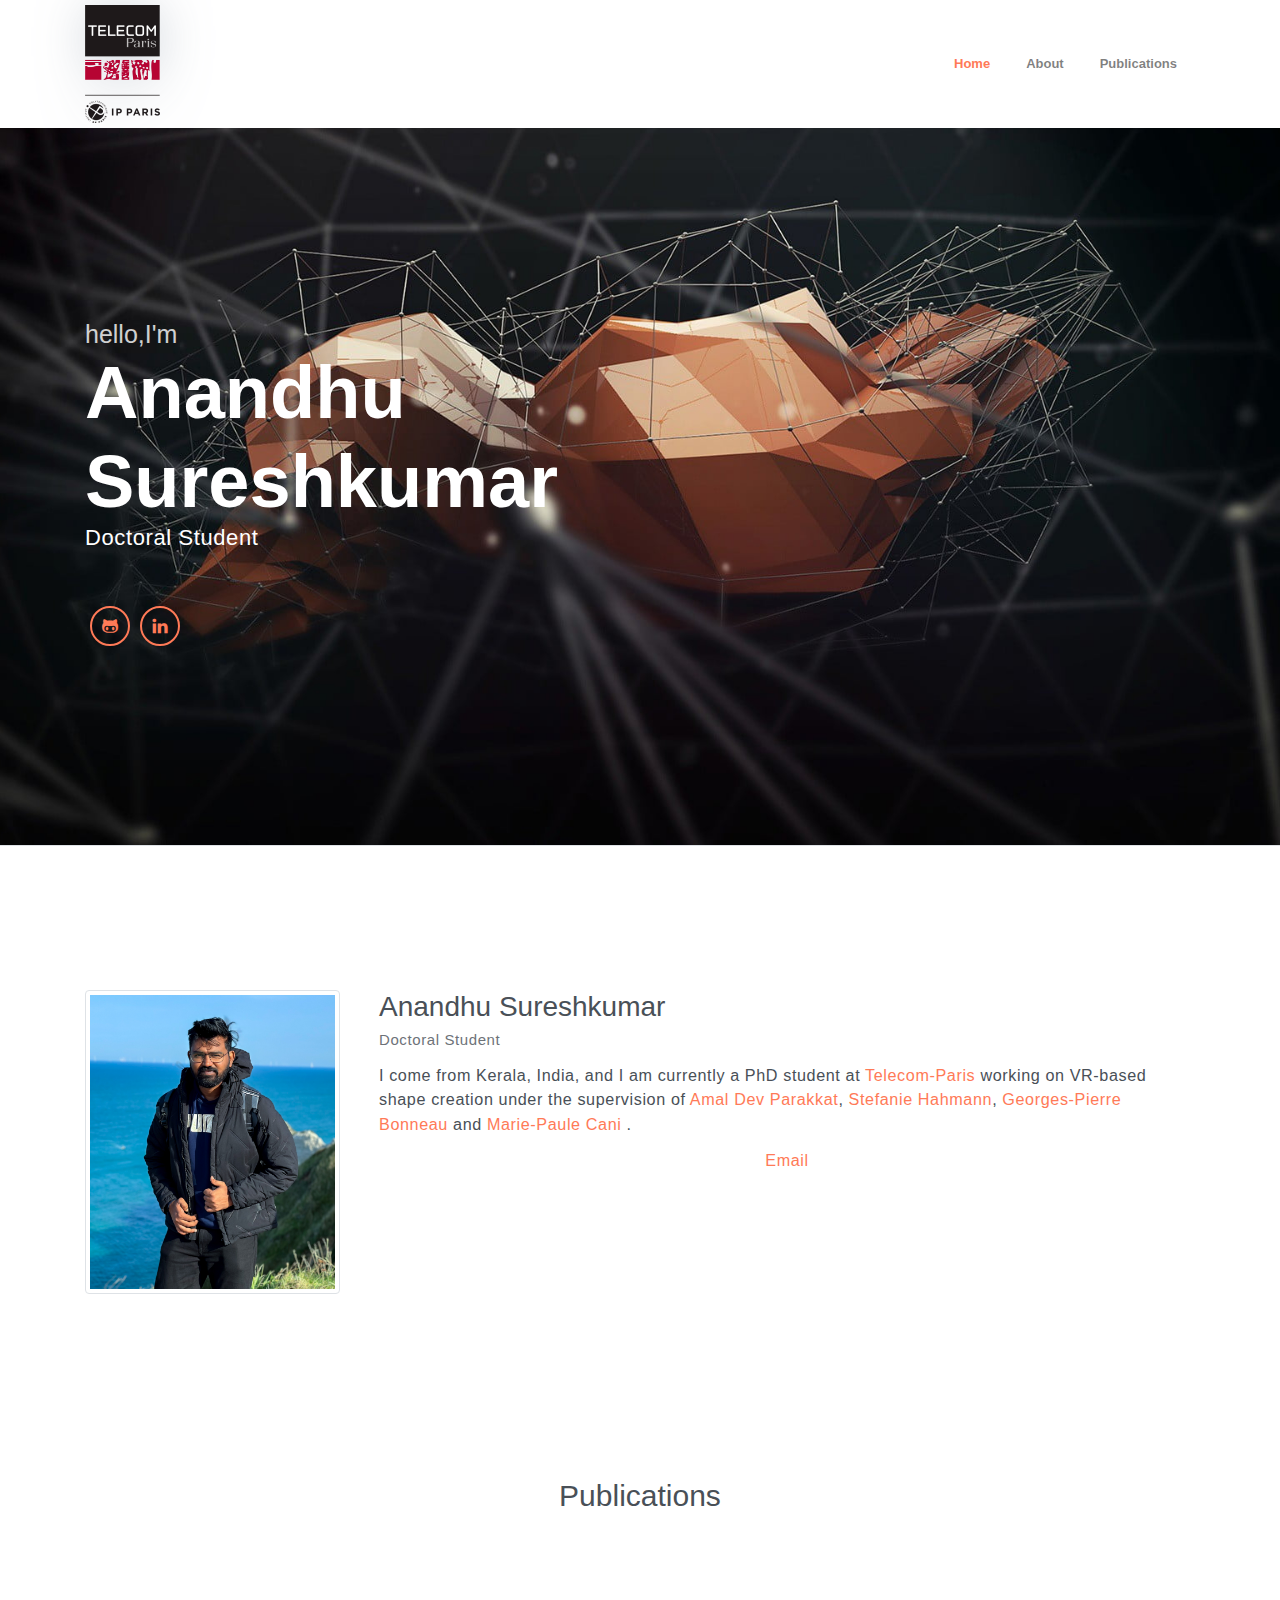
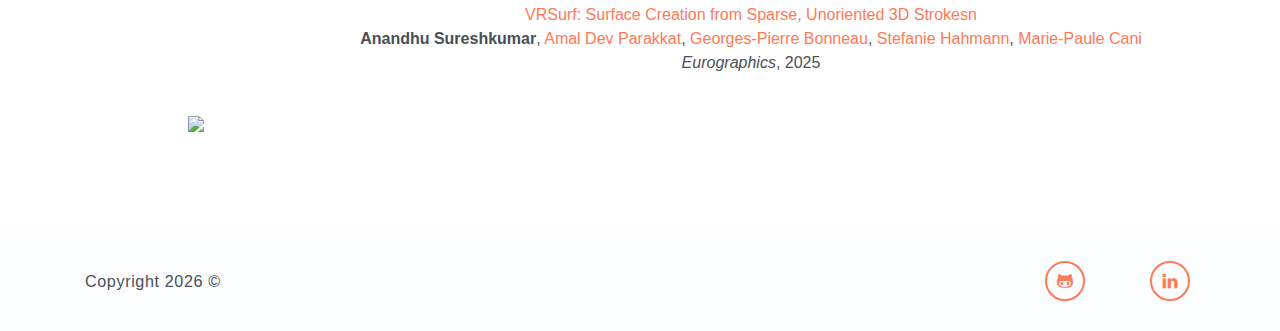
==== index.html @ 8f520d14 "test-deploy" ====
<!DOCTYPE html>
<html lang="en">
<head>
	<meta charset="utf-8">

    <title>Anandhu Sureshkumar</title>
    <!-- font icons -->
    <link rel="stylesheet" href="assets/vendors/themify-icons/css/themify-icons.css">
    <!-- Bootstrap + Steller main styles -->
	<link rel="stylesheet" href="assets/css/style.css">
</head>
<body data-spy="scroll" data-target=".navbar" data-offset="40" id="home">

    <!-- Page navigation -->
    <nav class="navbar navbar-expand-lg navbar-light fixed-top" data-spy="affix" data-offset-top="0">
        <div class="container">
            <a class="navbar-brand" href="#"><img src="assets/imgs/logo.png" alt=""></a>
            <button class="navbar-toggler" type="button" data-toggle="collapse" data-target="#navbarSupportedContent" aria-controls="navbarSupportedContent" aria-expanded="false" aria-label="Toggle navigation">
                <span class="navbar-toggler-icon"></span>
            </button>

            <div class="collapse navbar-collapse" id="navbarSupportedContent">
                <ul class="navbar-nav ml-auto align-items-center">
                    <li class="nav-item">
                        <a class="nav-link" href="#home">Home</a>
                    </li>
                    <li class="nav-item">
                        <a class="nav-link" href="#about">About</a>
                    </li>

                    <li class="nav-item">
                        <a class="nav-link" href="#blog">Publications</a> 
                    </li>

                </ul>
            </div>
        </div>          
    </nav>
    <!-- End of page navibation -->

    <!-- Page Header -->
    <header class="header" id="home">
        <div class="container first-container">
            <div class="infos">
                <h6 class="subtitle">hello,I'm</h6>
                <h6 class="title">Anandhu Sureshkumar</h6>
                <p>Doctoral Student</p>

                <div class="buttons pt-3">
                    <!-- <button class="btn btn-primary rounded">HIRE ME</button> -->
                    <!-- <button class="btn btn-dark rounded">DOWNLOAD CV</button> -->
                </div>      

                <div class="socials mt-4">
                    <!-- <a class="social-item" href="javascript:void(0)"><i class="ti-facebook"></i></a>
                    <a class="social-item" href="javascript:void(0)"><i class="ti-google"></i></a> -->
                    <a class="social-item" href="https://github.com/anandhu1436"><i class="ti-github"></i></a>
                    <a class="social-item" href="https://www.linkedin.com/in/anandhu-sureshkumar1436/"><i class="ti-linkedin"></i></a>
                </div>
            </div>   
            <div id="3d-container" style="width: 100%; height: 400px;"></div>           
            <!-- <div class="img-holder">
                <img src="assets/imgs/man.png" alt="">
            </div>       -->
        </div>  


    </header>
    <!-- End of Page Header -->
    
    <!-- About section -->
    <section id="about" class="section mt-3">
        <div class="container mt-5">
            <div class="row text-center text-md-left">
                <div class="col-md-3">
                    <img src="assets/imgs/anandhu.jpg" alt="" class="img-thumbnail mb-4">
                </div>
                <div class="pl-md-4 col-md-9">
                    <h6 class="title">Anandhu Sureshkumar</h6>
                    <p class="subtitle">Doctoral Student</p>

                    <!-- <p>Throughout my professional journey, I've contributed to diverse projects, including ML, CV, and Full stack Web development. </p> -->
                        
                    <p>I come from Kerala, India, and I am currently a PhD student at <a href="https://www.telecom-paris.fr/">Telecom-Paris</a> working on VR-based shape creation under the supervision of <a href="https://perso.telecom-paristech.fr/parakkat" >Amal Dev Parakkat</a>, <a href="https://team.inria.fr/anima/team-members/stefanie-hahmann/" >Stefanie Hahmann</a>, <a href="https://evasion.inrialpes.fr/~Georges-Pierre.Bonneau/" >Georges-Pierre Bonneau</a> and <a href="https://www.lix.polytechnique.fr/vista/vista-member/marie-paule_cani/" >Marie-Paule Cani</a> .</p>
                    <!-- <button class="btn btn-primary rounded mt-3">DOWNLOAD CV</button>                    -->
                    <p style="text-align:center">
                        <a href="anandhu.sureshkumar@ip-paris.fr">Email</a> 
                        <!-- &nbsp;/&nbsp; -->
                        <!-- <a href="data/JonBarron-CV.pdf">CV</a> &nbsp;/&nbsp; -->
                        <!-- <a href="data/JonBarron-bio.txt">Bio</a> &nbsp;/&nbsp;
                        <a href="https://scholar.google.com/citations?hl=en&user=jktWnL8AAAAJ">Scholar</a> &nbsp;/&nbsp;
                        <a href="https://twitter.com/jon_barron">Twitter</a> &nbsp;/&nbsp;
                        <a href="https://bsky.app/profile/jonbarron.bsky.social">Bluesky</a> &nbsp;/&nbsp;
                        <a href="https://github.com/jonbarron/">Github</a> -->
                      </p>
                </div>
            </div>
        </div>
    </section>

    

    <!-- Blog Section -->
    <section id="blog" class="section">
        
        <div class="container text-center">
            <h6 class="section-title mb-4">Publications</h6>
            <!-- <p class="mb-5 pb-4">Lorem ipsum dolor sit amet, consectetur adipisicing elit. In alias dignissimos. <br> rerum commodi corrupti, temporibus non quam.</p> -->

        <table style="width:100%;border:0px;border-spacing:0px;border-collapse:separate;margin-right:auto;margin-left:auto;"><tbody>

        <tr onmouseout="r2r_stop()" onmouseover="r2r_start()">
            <td style="padding:16px;width:20%;vertical-align:middle">
              <div class="one">
                <div class="two" id='r2r_image'><video  width=100% muted autoplay loop>
                <source src="images/r2r.mp4" type="video/mp4">
                Your browser does not support the video tag.
                </video></div>
                <img src='images/r2r.jpg' width=100%>
              </div>
              <script type="text/javascript">
                function r2r_start() {
                  document.getElementById('r2r_image').style.opacity = "1";
                }
      
                function r2r_stop() {
                  document.getElementById('r2r_image').style.opacity = "0";
                }
                r2r_stop()
              </script>
            </td>
            <td style="padding:8px;width:80%;vertical-align:middle">
              <a href="https://anandhu1436.github.io/VRSurf">
                <span class="papertitle">VRSurf: Surface Creation from Sparse, Unoriented 3D Strokesn</span>
              </a>
              <br>
              <strong>Anandhu Sureshkumar</strong>, 
              <a href="https://perso.telecom-paristech.fr/parakkat" >Amal Dev Parakkat</a>,
              <a href="https://evasion.inrialpes.fr/~Georges-Pierre.Bonneau/" >Georges-Pierre Bonneau</a>,
              <a href="https://team.inria.fr/anima/team-members/stefanie-hahmann/" >Stefanie Hahmann</a>, 
              <a href="https://www.lix.polytechnique.fr/vista/vista-member/marie-paule_cani/" >Marie-Paule Cani</a>
              <br>
              <em>Eurographics</em>, 2025
              <br>
              <!-- <a href="https://anandhu1436.github.io/VRSurf">project page</a> -->
              <!-- /    
              <a href="https://arxiv.org/abs/2412.15211">arXiv</a> -->
              <p></p>
              <!-- <p>
                      Images taken under extreme illumination variation can be made consistent with diffusion, and this enables high-quality 3D reconstruction.
              </p> -->
            </td>
          </tr>
        </tbody></table>
    </div> 
    </section>

            
    </section>  
    <!-- End of Contact Section -->

    <!-- Page Footer -->
    <footer class="page-footer">
        <div class="container">
            <div class="row align-items-center">
                <div class="col-sm-6">
                    <p>Copyright <script>document.write(new Date().getFullYear())</script> &copy; <a href="" target="_blank"></a></p>
                </div>
                <div class="col-sm-6">
                    <div class="socials">
                        <!-- <a class="social-item" href="javascript:void(0)"><i class="ti-facebook"></i></a> -->
                        <!-- <a class="social-item" href="javascript:void(0)"><i class="ti-google"></i></a> -->
                        <a class="social-item" href="https://github.com/anandhu1436"><i class="ti-github"></i></a>
                        <a class="social-item" href="https://www.linkedin.com/in/anandhu-sureshkumar1436/"><i class="ti-linkedin"></i></a>
                    </div>
                </div>
            </div>
        </div>
    </footer> 
    <!-- End of page footer -->
	
	<!-- core  -->
    <script src="assets/vendors/jquery/jquery-3.4.1.js"></script>
    <script src="assets/vendors/bootstrap/bootstrap.bundle.js"></script>
    <!-- bootstrap 3 affix -->
	<script src="assets/vendors/bootstrap/bootstrap.affix.js"></script>
    
    <!-- steller js -->
    <script src="https://cdnjs.cloudflare.com/ajax/libs/three.js/r128/three.min.js"></script>
    <!-- Include OBJLoader -->
    <script src="https://cdn.jsdelivr.net/npm/three/examples/js/loaders/OBJLoader.js"></script>
    <script src="assets/js/anandhu.js"></script>
    <script src="assets/js/duck.js"></script>
</body>
</html>
---- assets/vendors/themify-icons/css/themify-icons.css ----
@font-face {
	font-family: 'themify';
	src:url("../fonts/themify.eot?-fvbane");
	src:url("../fonts/themify.eot?#iefix-fvbane") format("embedded-opentype"),
		url("../fonts/themify.woff?-fvbane") format("woff"),
		url("../fonts/themify.ttf?-fvbane") format("truetype"),
		url("../fonts/themify.svg?-fvbane#themify") format("svg");
	font-weight: normal;
	font-style: normal;
}

[class^="ti-"], [class*=" ti-"] {
	font-family: 'themify';
	speak: none;
	font-style: normal;
	font-weight: normal;
	font-variant: normal;
	text-transform: none;
	line-height: 1;

	/* Better Font Rendering =========== */
	-webkit-font-smoothing: antialiased;
	-moz-osx-font-smoothing: grayscale;
}

.ti-wand:before {
	content: "\e600";
}
.ti-volume:before {
	content: "\e601";
}
.ti-user:before {
	content: "\e602";
}
.ti-unlock:before {
	content: "\e603";
}
.ti-unlink:before {
	content: "\e604";
}
.ti-trash:before {
	content: "\e605";
}
.ti-thought:before {
	content: "\e606";
}
.ti-target:before {
	content: "\e607";
}
.ti-tag:before {
	content: "\e608";
}
.ti-tablet:before {
	content: "\e609";
}
.ti-star:before {
	content: "\e60a";
}
.ti-spray:before {
	content: "\e60b";
}
.ti-signal:before {
	content: "\e60c";
}
.ti-shopping-cart:before {
	content: "\e60d";
}
.ti-shopping-cart-full:before {
	content: "\e60e";
}
.ti-settings:before {
	content: "\e60f";
}
.ti-search:before {
	content: "\e610";
}
.ti-zoom-in:before {
	content: "\e611";
}
.ti-zoom-out:before {
	content: "\e612";
}
.ti-cut:before {
	content: "\e613";
}
.ti-ruler:before {
	content: "\e614";
}
.ti-ruler-pencil:before {
	content: "\e615";
}
.ti-ruler-alt:before {
	content: "\e616";
}
.ti-bookmark:before {
	content: "\e617";
}
.ti-bookmark-alt:before {
	content: "\e618";
}
.ti-reload:before {
	content: "\e619";
}
.ti-plus:before {
	content: "\e61a";
}
.ti-pin:before {
	content: "\e61b";
}
.ti-pencil:before {
	content: "\e61c";
}
.ti-pencil-alt:before {
	content: "\e61d";
}
.ti-paint-roller:before {
	content: "\e61e";
}
.ti-paint-bucket:before {
	content: "\e61f";
}
.ti-na:before {
	content: "\e620";
}
.ti-mobile:before {
	content: "\e621";
}
.ti-minus:before {
	content: "\e622";
}
.ti-medall:before {
	content: "\e623";
}
.ti-medall-alt:before {
	content: "\e624";
}
.ti-marker:before {
	content: "\e625";
}
.ti-marker-alt:before {
	content: "\e626";
}
.ti-arrow-up:before {
	content: "\e627";
}
.ti-arrow-right:before {
	content: "\e628";
}
.ti-arrow-left:before {
	content: "\e629";
}
.ti-arrow-down:before {
	content: "\e62a";
}
.ti-lock:before {
	content: "\e62b";
}
.ti-location-arrow:before {
	content: "\e62c";
}
.ti-link:before {
	content: "\e62d";
}
.ti-layout:before {
	content: "\e62e";
}
.ti-layers:before {
	content: "\e62f";
}
.ti-layers-alt:before {
	content: "\e630";
}
.ti-key:before {
	content: "\e631";
}
.ti-import:before {
	content: "\e632";
}
.ti-image:before {
	content: "\e633";
}
.ti-heart:before {
	content: "\e634";
}
.ti-heart-broken:before {
	content: "\e635";
}
.ti-hand-stop:before {
	content: "\e636";
}
.ti-hand-open:before {
	content: "\e637";
}
.ti-hand-drag:before {
	content: "\e638";
}
.ti-folder:before {
	content: "\e639";
}
.ti-flag:before {
	content: "\e63a";
}
.ti-flag-alt:before {
	content: "\e63b";
}
.ti-flag-alt-2:before {
	content: "\e63c";
}
.ti-eye:before {
	content: "\e63d";
}
.ti-export:before {
	content: "\e63e";
}
.ti-exchange-vertical:before {
	content: "\e63f";
}
.ti-desktop:before {
	content: "\e640";
}
.ti-cup:before {
	content: "\e641";
}
.ti-crown:before {
	content: "\e642";
}
.ti-comments:before {
	content: "\e643";
}
.ti-comment:before {
	content: "\e644";
}
.ti-comment-alt:before {
	content: "\e645";
}
.ti-close:before {
	content: "\e646";
}
.ti-clip:before {
	content: "\e647";
}
.ti-angle-up:before {
	content: "\e648";
}
.ti-angle-right:before {
	content: "\e649";
}
.ti-angle-left:before {
	content: "\e64a";
}
.ti-angle-down:before {
	content: "\e64b";
}
.ti-check:before {
	content: "\e64c";
}
.ti-check-box:before {
	content: "\e64d";
}
.ti-camera:before {
	content: "\e64e";
}
.ti-announcement:before {
	content: "\e64f";
}
.ti-brush:before {
	content: "\e650";
}
.ti-briefcase:before {
	content: "\e651";
}
.ti-bolt:before {
	content: "\e652";
}
.ti-bolt-alt:before {
	content: "\e653";
}
.ti-blackboard:before {
	content: "\e654";
}
.ti-bag:before {
	content: "\e655";
}
.ti-move:before {
	content: "\e656";
}
.ti-arrows-vertical:before {
	content: "\e657";
}
.ti-arrows-horizontal:before {
	content: "\e658";
}
.ti-fullscreen:before {
	content: "\e659";
}
.ti-arrow-top-right:before {
	content: "\e65a";
}
.ti-arrow-top-left:before {
	content: "\e65b";
}
.ti-arrow-circle-up:before {
	content: "\e65c";
}
.ti-arrow-circle-right:before {
	content: "\e65d";
}
.ti-arrow-circle-left:before {
	content: "\e65e";
}
.ti-arrow-circle-down:before {
	content: "\e65f";
}
.ti-angle-double-up:before {
	content: "\e660";
}
.ti-angle-double-right:before {
	content: "\e661";
}
.ti-angle-double-left:before {
	content: "\e662";
}
.ti-angle-double-down:before {
	content: "\e663";
}
.ti-zip:before {
	content: "\e664";
}
.ti-world:before {
	content: "\e665";
}
.ti-wheelchair:before {
	content: "\e666";
}
.ti-view-list:before {
	content: "\e667";
}
.ti-view-list-alt:before {
	content: "\e668";
}
.ti-view-grid:before {
	content: "\e669";
}
.ti-uppercase:before {
	content: "\e66a";
}
.ti-upload:before {
	content: "\e66b";
}
.ti-underline:before {
	content: "\e66c";
}
.ti-truck:before {
	content: "\e66d";
}
.ti-timer:before {
	content: "\e66e";
}
.ti-ticket:before {
	content: "\e66f";
}
.ti-thumb-up:before {
	content: "\e670";
}
.ti-thumb-down:before {
	content: "\e671";
}
.ti-text:before {
	content: "\e672";
}
.ti-stats-up:before {
	content: "\e673";
}
.ti-stats-down:before {
	content: "\e674";
}
.ti-split-v:before {
	content: "\e675";
}
.ti-split-h:before {
	content: "\e676";
}
.ti-smallcap:before {
	content: "\e677";
}
.ti-shine:before {
	content: "\e678";
}
.ti-shift-right:before {
	content: "\e679";
}
.ti-shift-left:before {
	content: "\e67a";
}
.ti-shield:before {
	content: "\e67b";
}
.ti-notepad:before {
	content: "\e67c";
}
.ti-server:before {
	content: "\e67d";
}
.ti-quote-right:before {
	content: "\e67e";
}
.ti-quote-left:before {
	content: "\e67f";
}
.ti-pulse:before {
	content: "\e680";
}
.ti-printer:before {
	content: "\e681";
}
.ti-power-off:before {
	content: "\e682";
}
.ti-plug:before {
	content: "\e683";
}
.ti-pie-chart:before {
	content: "\e684";
}
.ti-paragraph:before {
	content: "\e685";
}
.ti-panel:before {
	content: "\e686";
}
.ti-package:before {
	content: "\e687";
}
.ti-music:before {
	content: "\e688";
}
.ti-music-alt:before {
	content: "\e689";
}
.ti-mouse:before {
	content: "\e68a";
}
.ti-mouse-alt:before {
	content: "\e68b";
}
.ti-money:before {
	content: "\e68c";
}
.ti-microphone:before {
	content: "\e68d";
}
.ti-menu:before {
	content: "\e68e";
}
.ti-menu-alt:before {
	content: "\e68f";
}
.ti-map:before {
	content: "\e690";
}
.ti-map-alt:before {
	content: "\e691";
}
.ti-loop:before {
	content: "\e692";
}
.ti-location-pin:before {
	content: "\e693";
}
.ti-list:before {
	content: "\e694";
}
.ti-light-bulb:before {
	content: "\e695";
}
.ti-Italic:before {
	content: "\e696";
}
.ti-info:before {
	content: "\e697";
}
.ti-infinite:before {
	content: "\e698";
}
.ti-id-badge:before {
	content: "\e699";
}
.ti-hummer:before {
	content: "\e69a";
}
.ti-home:before {
	content: "\e69b";
}
.ti-help:before {
	content: "\e69c";
}
.ti-headphone:before {
	content: "\e69d";
}
.ti-harddrives:before {
	content: "\e69e";
}
.ti-harddrive:before {
	content: "\e69f";
}
.ti-gift:before {
	content: "\e6a0";
}
.ti-game:before {
	content: "\e6a1";
}
.ti-filter:before {
	content: "\e6a2";
}
.ti-files:before {
	content: "\e6a3";
}
.ti-file:before {
	content: "\e6a4";
}
.ti-eraser:before {
	content: "\e6a5";
}
.ti-envelope:before {
	content: "\e6a6";
}
.ti-download:before {
	content: "\e6a7";
}
.ti-direction:before {
	content: "\e6a8";
}
.ti-direction-alt:before {
	content: "\e6a9";
}
.ti-dashboard:before {
	content: "\e6aa";
}
.ti-control-stop:before {
	content: "\e6ab";
}
.ti-control-shuffle:before {
	content: "\e6ac";
}
.ti-control-play:before {
	content: "\e6ad";
}
.ti-control-pause:before {
	content: "\e6ae";
}
.ti-control-forward:before {
	content: "\e6af";
}
.ti-control-backward:before {
	content: "\e6b0";
}
.ti-cloud:before {
	content: "\e6b1";
}
.ti-cloud-up:before {
	content: "\e6b2";
}
.ti-cloud-down:before {
	content: "\e6b3";
}
.ti-clipboard:before {
	content: "\e6b4";
}
.ti-car:before {
	content: "\e6b5";
}
.ti-calendar:before {
	content: "\e6b6";
}
.ti-book:before {
	content: "\e6b7";
}
.ti-bell:before {
	content: "\e6b8";
}
.ti-basketball:before {
	content: "\e6b9";
}
.ti-bar-chart:before {
	content: "\e6ba";
}
.ti-bar-chart-alt:before {
	content: "\e6bb";
}
.ti-back-right:before {
	content: "\e6bc";
}
.ti-back-left:before {
	content: "\e6bd";
}
.ti-arrows-corner:before {
	content: "\e6be";
}
.ti-archive:before {
	content: "\e6bf";
}
.ti-anchor:before {
	content: "\e6c0";
}
.ti-align-right:before {
	content: "\e6c1";
}
.ti-align-left:before {
	content: "\e6c2";
}
.ti-align-justify:before {
	content: "\e6c3";
}
.ti-align-center:before {
	content: "\e6c4";
}
.ti-alert:before {
	content: "\e6c5";
}
.ti-alarm-clock:before {
	content: "\e6c6";
}
.ti-agenda:before {
	content: "\e6c7";
}
.ti-write:before {
	content: "\e6c8";
}
.ti-window:before {
	content: "\e6c9";
}
.ti-widgetized:before {
	content: "\e6ca";
}
.ti-widget:before {
	content: "\e6cb";
}
.ti-widget-alt:before {
	content: "\e6cc";
}
.ti-wallet:before {
	content: "\e6cd";
}
.ti-video-clapper:before {
	content: "\e6ce";
}
.ti-video-camera:before {
	content: "\e6cf";
}
.ti-vector:before {
	content: "\e6d0";
}
.ti-themify-logo:before {
	content: "\e6d1";
}
.ti-themify-favicon:before {
	content: "\e6d2";
}
.ti-themify-favicon-alt:before {
	content: "\e6d3";
}
.ti-support:before {
	content: "\e6d4";
}
.ti-stamp:before {
	content: "\e6d5";
}
.ti-split-v-alt:before {
	content: "\e6d6";
}
.ti-slice:before {
	content: "\e6d7";
}
.ti-shortcode:before {
	content: "\e6d8";
}
.ti-shift-right-alt:before {
	content: "\e6d9";
}
.ti-shift-left-alt:before {
	content: "\e6da";
}
.ti-ruler-alt-2:before {
	content: "\e6db";
}
.ti-receipt:before {
	content: "\e6dc";
}
.ti-pin2:before {
	content: "\e6dd";
}
.ti-pin-alt:before {
	content: "\e6de";
}
.ti-pencil-alt2:before {
	content: "\e6df";
}
.ti-palette:before {
	content: "\e6e0";
}
.ti-more:before {
	content: "\e6e1";
}
.ti-more-alt:before {
	content: "\e6e2";
}
.ti-microphone-alt:before {
	content: "\e6e3";
}
.ti-magnet:before {
	content: "\e6e4";
}
.ti-line-double:before {
	content: "\e6e5";
}
.ti-line-dotted:before {
	content: "\e6e6";
}
.ti-line-dashed:before {
	content: "\e6e7";
}
.ti-layout-width-full:before {
	content: "\e6e8";
}
.ti-layout-width-default:before {
	content: "\e6e9";
}
.ti-layout-width-default-alt:before {
	content: "\e6ea";
}
.ti-layout-tab:before {
	content: "\e6eb";
}
.ti-layout-tab-window:before {
	content: "\e6ec";
}
.ti-layout-tab-v:before {
	content: "\e6ed";
}
.ti-layout-tab-min:before {
	content: "\e6ee";
}
.ti-layout-slider:before {
	content: "\e6ef";
}
.ti-layout-slider-alt:before {
	content: "\e6f0";
}
.ti-layout-sidebar-right:before {
	content: "\e6f1";
}
.ti-layout-sidebar-none:before {
	content: "\e6f2";
}
.ti-layout-sidebar-left:before {
	content: "\e6f3";
}
.ti-layout-placeholder:before {
	content: "\e6f4";
}
.ti-layout-menu:before {
	content: "\e6f5";
}
.ti-layout-menu-v:before {
	content: "\e6f6";
}
.ti-layout-menu-separated:before {
	content: "\e6f7";
}
.ti-layout-menu-full:before {
	content: "\e6f8";
}
.ti-layout-media-right-alt:before {
	content: "\e6f9";
}
.ti-layout-media-right:before {
	content: "\e6fa";
}
.ti-layout-media-overlay:before {
	content: "\e6fb";
}
.ti-layout-media-overlay-alt:before {
	content: "\e6fc";
}
.ti-layout-media-overlay-alt-2:before {
	content: "\e6fd";
}
.ti-layout-media-left-alt:before {
	content: "\e6fe";
}
.ti-layout-media-left:before {
	content: "\e6ff";
}
.ti-layout-media-center-alt:before {
	content: "\e700";
}
.ti-layout-media-center:before {
	content: "\e701";
}
.ti-layout-list-thumb:before {
	content: "\e702";
}
.ti-layout-list-thumb-alt:before {
	content: "\e703";
}
.ti-layout-list-post:before {
	content: "\e704";
}
.ti-layout-list-large-image:before {
	content: "\e705";
}
.ti-layout-line-solid:before {
	content: "\e706";
}
.ti-layout-grid4:before {
	content: "\e707";
}
.ti-layout-grid3:before {
	content: "\e708";
}
.ti-layout-grid2:before {
	content: "\e709";
}
.ti-layout-grid2-thumb:before {
	content: "\e70a";
}
.ti-layout-cta-right:before {
	content: "\e70b";
}
.ti-layout-cta-left:before {
	content: "\e70c";
}
.ti-layout-cta-center:before {
	content: "\e70d";
}
.ti-layout-cta-btn-right:before {
	content: "\e70e";
}
.ti-layout-cta-btn-left:before {
	content: "\e70f";
}
.ti-layout-column4:before {
	content: "\e710";
}
.ti-layout-column3:before {
	content: "\e711";
}
.ti-layout-column2:before {
	content: "\e712";
}
.ti-layout-accordion-separated:before {
	content: "\e713";
}
.ti-layout-accordion-merged:before {
	content: "\e714";
}
.ti-layout-accordion-list:before {
	content: "\e715";
}
.ti-ink-pen:before {
	content: "\e716";
}
.ti-info-alt:before {
	content: "\e717";
}
.ti-help-alt:before {
	content: "\e718";
}
.ti-headphone-alt:before {
	content: "\e719";
}
.ti-hand-point-up:before {
	content: "\e71a";
}
.ti-hand-point-right:before {
	content: "\e71b";
}
.ti-hand-point-left:before {
	content: "\e71c";
}
.ti-hand-point-down:before {
	content: "\e71d";
}
.ti-gallery:before {
	content: "\e71e";
}
.ti-face-smile:before {
	content: "\e71f";
}
.ti-face-sad:before {
	content: "\e720";
}
.ti-credit-card:before {
	content: "\e721";
}
.ti-control-skip-forward:before {
	content: "\e722";
}
.ti-control-skip-backward:before {
	content: "\e723";
}
.ti-control-record:before {
	content: "\e724";
}
.ti-control-eject:before {
	content: "\e725";
}
.ti-comments-smiley:before {
	content: "\e726";
}
.ti-brush-alt:before {
	content: "\e727";
}
.ti-youtube:before {
	content: "\e728";
}
.ti-vimeo:before {
	content: "\e729";
}
.ti-twitter:before {
	content: "\e72a";
}
.ti-time:before {
	content: "\e72b";
}
.ti-tumblr:before {
	content: "\e72c";
}
.ti-skype:before {
	content: "\e72d";
}
.ti-share:before {
	content: "\e72e";
}
.ti-share-alt:before {
	content: "\e72f";
}
.ti-rocket:before {
	content: "\e730";
}
.ti-pinterest:before {
	content: "\e731";
}
.ti-new-window:before {
	content: "\e732";
}
.ti-microsoft:before {
	content: "\e733";
}
.ti-list-ol:before {
	content: "\e734";
}
.ti-linkedin:before {
	content: "\e735";
}
.ti-layout-sidebar-2:before {
	content: "\e736";
}
.ti-layout-grid4-alt:before {
	content: "\e737";
}
.ti-layout-grid3-alt:before {
	content: "\e738";
}
.ti-layout-grid2-alt:before {
	content: "\e739";
}
.ti-layout-column4-alt:before {
	content: "\e73a";
}
.ti-layout-column3-alt:before {
	content: "\e73b";
}
.ti-layout-column2-alt:before {
	content: "\e73c";
}
.ti-instagram:before {
	content: "\e73d";
}
.ti-google:before {
	content: "\e73e";
}
.ti-github:before {
	content: "\e73f";
}
.ti-flickr:before {
	content: "\e740";
}
.ti-facebook:before {
	content: "\e741";
}
.ti-dropbox:before {
	content: "\e742";
}
.ti-dribbble:before {
	content: "\e743";
}
.ti-apple:before {
	content: "\e744";
}
.ti-android:before {
	content: "\e745";
}
.ti-save:before {
	content: "\e746";
}
.ti-save-alt:before {
	content: "\e747";
}
.ti-yahoo:before {
	content: "\e748";
}
.ti-wordpress:before {
	content: "\e749";
}
.ti-vimeo-alt:before {
	content: "\e74a";
}
.ti-twitter-alt:before {
	content: "\e74b";
}
.ti-tumblr-alt:before {
	content: "\e74c";
}
.ti-trello:before {
	content: "\e74d";
}
.ti-stack-overflow:before {
	content: "\e74e";
}
.ti-soundcloud:before {
	content: "\e74f";
}
.ti-sharethis:before {
	content: "\e750";
}
.ti-sharethis-alt:before {
	content: "\e751";
}
.ti-reddit:before {
	content: "\e752";
}
.ti-pinterest-alt:before {
	content: "\e753";
}
.ti-microsoft-alt:before {
	content: "\e754";
}
.ti-linux:before {
	content: "\e755";
}
.ti-jsfiddle:before {
	content: "\e756";
}
.ti-joomla:before {
	content: "\e757";
}
.ti-html5:before {
	content: "\e758";
}
.ti-flickr-alt:before {
	content: "\e759";
}
.ti-email:before {
	content: "\e75a";
}
.ti-drupal:before {
	content: "\e75b";
}
.ti-dropbox-alt:before {
	content: "\e75c";
}
.ti-css3:before {
	content: "\e75d";
}
.ti-rss:before {
	content: "\e75e";
}
.ti-rss-alt:before {
	content: "\e75f";
}
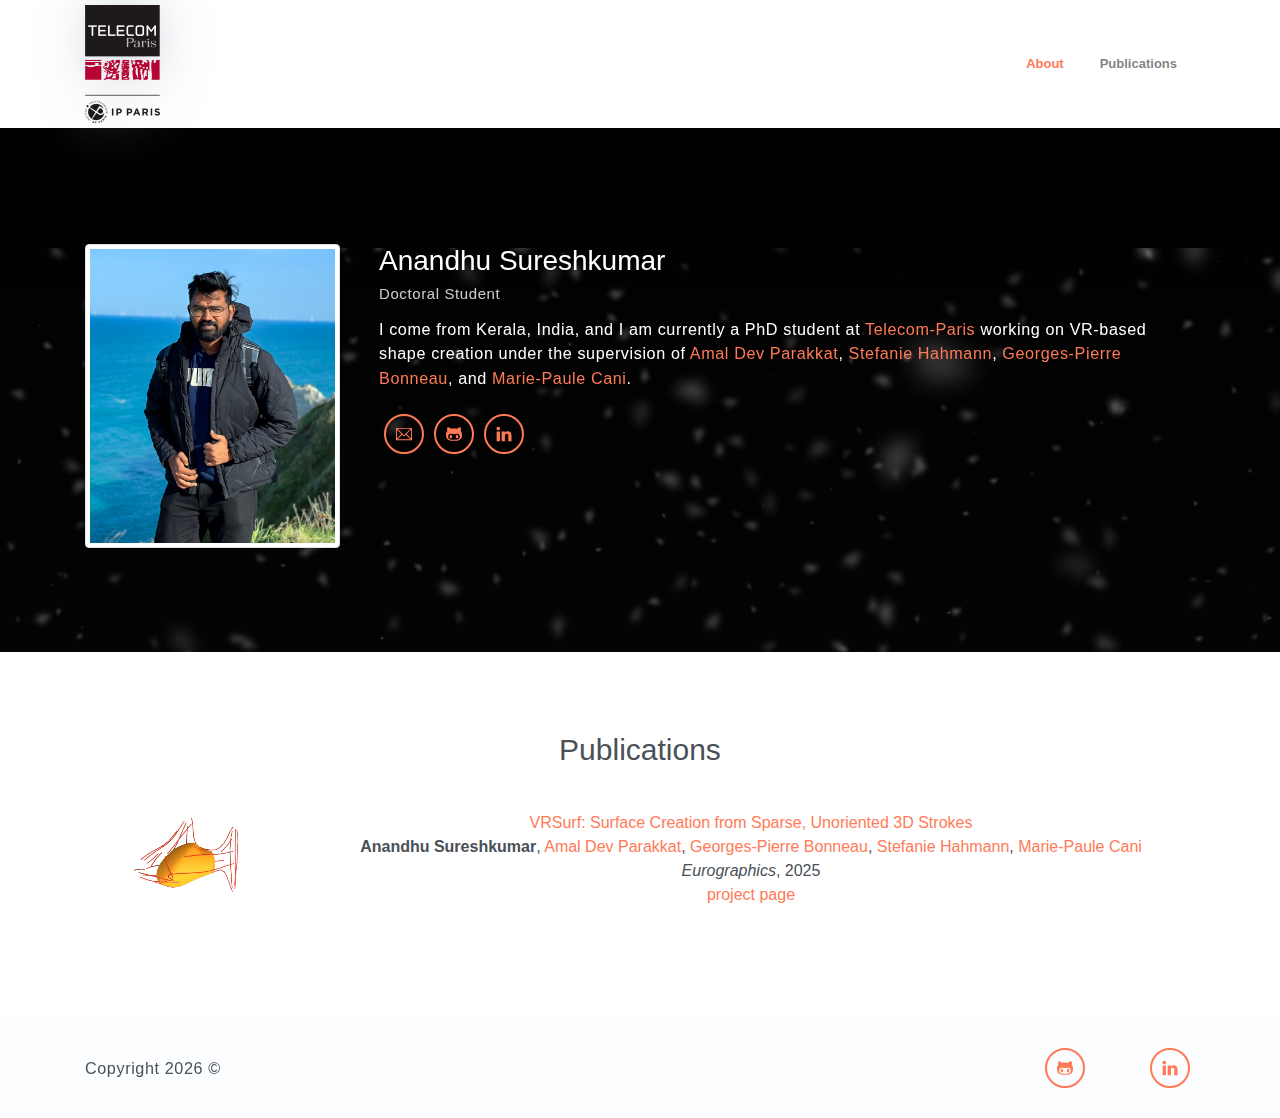
==== commit 1151bfc3: "first pub" ====
--- a/index.html
+++ b/index.html
@@ -10,7 +10,7 @@
 	<link rel="stylesheet" href="assets/css/style.css">
 </head>
 <body data-spy="scroll" data-target=".navbar" data-offset="40" id="home">
-
+    
     <!-- Page navigation -->
     <nav class="navbar navbar-expand-lg navbar-light fixed-top" data-spy="affix" data-offset-top="0">
         <div class="container">
@@ -21,15 +21,15 @@
 
             <div class="collapse navbar-collapse" id="navbarSupportedContent">
                 <ul class="navbar-nav ml-auto align-items-center">
-                    <li class="nav-item">
+                    <!-- <li class="nav-item">
                         <a class="nav-link" href="#home">Home</a>
-                    </li>
+                    </li> -->
                     <li class="nav-item">
                         <a class="nav-link" href="#about">About</a>
                     </li>
 
                     <li class="nav-item">
-                        <a class="nav-link" href="#blog">Publications</a> 
+                        <a class="nav-link" href="#publications">Publications</a> 
                     </li>
 
                 </ul>
@@ -39,30 +39,36 @@
     <!-- End of page navibation -->
 
     <!-- Page Header -->
-    <header class="header" id="home">
-        <div class="container first-container">
-            <div class="infos">
+    <!-- <header class="header" id="home"> -->
+        <!-- <div class="container first-container"> -->
+            
+            <!-- <canvas id="waveCanvas"></canvas> -->
+            
+            <!-- <div class="infos">
                 <h6 class="subtitle">hello,I'm</h6>
                 <h6 class="title">Anandhu Sureshkumar</h6>
                 <p>Doctoral Student</p>
-
+                
                 <div class="buttons pt-3">
                     <!-- <button class="btn btn-primary rounded">HIRE ME</button> -->
                     <!-- <button class="btn btn-dark rounded">DOWNLOAD CV</button> -->
-                </div>      
-
-                <div class="socials mt-4">
+                <!-- </div>       -->
+                
+                <!-- <div class="socials mt-4"> -->
                     <!-- <a class="social-item" href="javascript:void(0)"><i class="ti-facebook"></i></a>
                     <a class="social-item" href="javascript:void(0)"><i class="ti-google"></i></a> -->
-                    <a class="social-item" href="https://github.com/anandhu1436"><i class="ti-github"></i></a>
-                    <a class="social-item" href="https://www.linkedin.com/in/anandhu-sureshkumar1436/"><i class="ti-linkedin"></i></a>
-                </div>
-            </div>   
-            <div id="3d-container" style="width: 100%; height: 400px;"></div>           
+                    <!-- <a class="social-item" href="https://github.com/anandhu1436"><i class="ti-github"></i></a>
+                    <a class="social-item" href="https://www.linkedin.com/in/anandhu-sureshkumar1436/"><i class="ti-linkedin"></i></a> -->
+                <!-- </div> -->
+            <!-- </div>    -->
+                       
             <!-- <div class="img-holder">
-                <img src="assets/imgs/man.png" alt="">
-            </div>       -->
-        </div>  
+                <img src="assets/imgs/wave.jpeg" alt="">
+            </div>      
+            <div class="waves"></div> -->
+            
+        <!-- </div>   -->
+    <!-- </div> -->
 
 
     </header>
@@ -70,29 +76,30 @@
     
     <!-- About section -->
     <section id="about" class="section mt-3">
+        <div id="snow"></div>
+        <div style="height: 100px;"></div>
         <div class="container mt-5">
             <div class="row text-center text-md-left">
                 <div class="col-md-3">
                     <img src="assets/imgs/anandhu.jpg" alt="" class="img-thumbnail mb-4">
                 </div>
                 <div class="pl-md-4 col-md-9">
-                    <h6 class="title">Anandhu Sureshkumar</h6>
-                    <p class="subtitle">Doctoral Student</p>
-
-                    <!-- <p>Throughout my professional journey, I've contributed to diverse projects, including ML, CV, and Full stack Web development. </p> -->
-                        
-                    <p>I come from Kerala, India, and I am currently a PhD student at <a href="https://www.telecom-paris.fr/">Telecom-Paris</a> working on VR-based shape creation under the supervision of <a href="https://perso.telecom-paristech.fr/parakkat" >Amal Dev Parakkat</a>, <a href="https://team.inria.fr/anima/team-members/stefanie-hahmann/" >Stefanie Hahmann</a>, <a href="https://evasion.inrialpes.fr/~Georges-Pierre.Bonneau/" >Georges-Pierre Bonneau</a> and <a href="https://www.lix.polytechnique.fr/vista/vista-member/marie-paule_cani/" >Marie-Paule Cani</a> .</p>
-                    <!-- <button class="btn btn-primary rounded mt-3">DOWNLOAD CV</button>                    -->
-                    <p style="text-align:center">
-                        <a href="anandhu.sureshkumar@ip-paris.fr">Email</a> 
-                        <!-- &nbsp;/&nbsp; -->
-                        <!-- <a href="data/JonBarron-CV.pdf">CV</a> &nbsp;/&nbsp; -->
-                        <!-- <a href="data/JonBarron-bio.txt">Bio</a> &nbsp;/&nbsp;
-                        <a href="https://scholar.google.com/citations?hl=en&user=jktWnL8AAAAJ">Scholar</a> &nbsp;/&nbsp;
-                        <a href="https://twitter.com/jon_barron">Twitter</a> &nbsp;/&nbsp;
-                        <a href="https://bsky.app/profile/jonbarron.bsky.social">Bluesky</a> &nbsp;/&nbsp;
-                        <a href="https://github.com/jonbarron/">Github</a> -->
-                      </p>
+                    <h6 class="title" style="color: white;">Anandhu Sureshkumar</h6>
+                    <p class="subtitle" style="color: white;">Doctoral Student</p>
+    
+                    <p style="color: white;">
+                        I come from Kerala, India, and I am currently a PhD student at <a href="https://www.telecom-paris.fr/">Telecom-Paris</a> working on VR-based shape creation under the supervision of 
+                        <a href="https://perso.telecom-paristech.fr/parakkat">Amal Dev Parakkat</a>, 
+                        <a href="https://team.inria.fr/anima/team-members/stefanie-hahmann/">Stefanie Hahmann</a>, 
+                        <a href="https://evasion.inrialpes.fr/~Georges-Pierre.Bonneau/">Georges-Pierre Bonneau</a>, and 
+                        <a href="https://www.lix.polytechnique.fr/vista/vista-member/marie-paule_cani/">Marie-Paule Cani</a>.
+                    </p>
+    
+                    <div class="socials mt-4">
+                        <a class="social-item" href="mailto:anandhu.sureshkumar@ip-paris.fr"><i class="ti-email"></i></a>
+                        <a class="social-item" href="https://github.com/anandhu1436"><i class="ti-github"></i></a>
+                        <a class="social-item" href="https://www.linkedin.com/in/anandhu-sureshkumar1436/"><i class="ti-linkedin"></i></a>
+                    </div>
                 </div>
             </div>
         </div>
@@ -101,7 +108,7 @@
     
 
     <!-- Blog Section -->
-    <section id="blog" class="section">
+    <section id="publications" class="section" style="background-color: white;">
         
         <div class="container text-center">
             <h6 class="section-title mb-4">Publications</h6>
@@ -109,48 +116,55 @@
 
         <table style="width:100%;border:0px;border-spacing:0px;border-collapse:separate;margin-right:auto;margin-left:auto;"><tbody>
 
-        <tr onmouseout="r2r_stop()" onmouseover="r2r_start()">
-            <td style="padding:16px;width:20%;vertical-align:middle">
-              <div class="one">
-                <div class="two" id='r2r_image'><video  width=100% muted autoplay loop>
-                <source src="images/r2r.mp4" type="video/mp4">
-                Your browser does not support the video tag.
-                </video></div>
-                <img src='images/r2r.jpg' width=100%>
-              </div>
-              <script type="text/javascript">
-                function r2r_start() {
-                  document.getElementById('r2r_image').style.opacity = "1";
-                }
-      
-                function r2r_stop() {
-                  document.getElementById('r2r_image').style.opacity = "0";
-                }
-                r2r_stop()
-              </script>
-            </td>
-            <td style="padding:8px;width:80%;vertical-align:middle">
-              <a href="https://anandhu1436.github.io/VRSurf">
-                <span class="papertitle">VRSurf: Surface Creation from Sparse, Unoriented 3D Strokesn</span>
-              </a>
-              <br>
-              <strong>Anandhu Sureshkumar</strong>, 
-              <a href="https://perso.telecom-paristech.fr/parakkat" >Amal Dev Parakkat</a>,
-              <a href="https://evasion.inrialpes.fr/~Georges-Pierre.Bonneau/" >Georges-Pierre Bonneau</a>,
-              <a href="https://team.inria.fr/anima/team-members/stefanie-hahmann/" >Stefanie Hahmann</a>, 
-              <a href="https://www.lix.polytechnique.fr/vista/vista-member/marie-paule_cani/" >Marie-Paule Cani</a>
-              <br>
-              <em>Eurographics</em>, 2025
-              <br>
-              <!-- <a href="https://anandhu1436.github.io/VRSurf">project page</a> -->
-              <!-- /    
-              <a href="https://arxiv.org/abs/2412.15211">arXiv</a> -->
-              <p></p>
-              <!-- <p>
-                      Images taken under extreme illumination variation can be made consistent with diffusion, and this enables high-quality 3D reconstruction.
-              </p> -->
-            </td>
-          </tr>
+            <tr onmouseout="vrpub_stop()" onmouseover="vrpub_start()">
+                <td style="padding:16px;width:20%;vertical-align:middle">
+                    <div class="video-container" style="position: relative; width: 100%; height: 100%;">
+                        <!-- Video -->
+                        <video id="fishVRVideo" width="100%" height="100%" muted autoplay loop onplay="hideImage()" onpause="showImage()">
+                            <source src="assets/imgs/fishVR.mp4" type="video/mp4">
+                            Your browser does not support the video tag.
+                        </video>
+                        <!-- Image (overlaid on the video) -->
+                        <img id="fishVRImage" src="assets/imgs/fishVR.png" style="position: absolute; top: 0; left: 0; width: 100%; height: 100%; object-fit: cover;">
+                    </div>
+                    <script type="text/javascript">
+                        function vrpub_start() {
+                            document.getElementById('fishVRVideo').play();
+                        }
+            
+                        function vrpub_stop() {
+                            document.getElementById('fishVRVideo').pause();
+                        }
+            
+                        function hideImage() {
+                            document.getElementById('fishVRImage').style.display = "none";
+                        }
+            
+                        function showImage() {
+                            document.getElementById('fishVRImage').style.display = "block";
+                        }
+                    </script>
+                </td>
+                <td style="padding:8px;width:80%;vertical-align:middle">
+                    <a href="https://anandhu1436.github.io/VRSurf">
+                        <span class="papertitle">VRSurf: Surface Creation from Sparse, Unoriented 3D Strokes</span>
+                    </a>
+                    <br>
+                    <strong>Anandhu Sureshkumar</strong>, 
+                    <a href="https://perso.telecom-paristech.fr/parakkat">Amal Dev Parakkat</a>,
+                    <a href="https://evasion.inrialpes.fr/~Georges-Pierre.Bonneau/">Georges-Pierre Bonneau</a>,
+                    <a href="https://team.inria.fr/anima/team-members/stefanie-hahmann/">Stefanie Hahmann</a>, 
+                    <a href="https://www.lix.polytechnique.fr/vista/vista-member/marie-paule_cani/">Marie-Paule Cani</a>
+                    <br>
+                    <em>Eurographics</em>, 2025
+                    <br>
+                    <a href="https://anandhu1436.github.io/VRSurf">project page</a>
+                    <p></p>
+                    <!-- <p>
+                        Surface creation from sparse, unoriented 3D strokes using VR.
+                    </p> -->
+                </td>
+            </tr>
         </tbody></table>
     </div> 
     </section>
@@ -186,11 +200,15 @@
 	<script src="assets/vendors/bootstrap/bootstrap.affix.js"></script>
     
     <!-- steller js -->
-    <script src="https://cdnjs.cloudflare.com/ajax/libs/three.js/r128/three.min.js"></script>
+    <!-- <script src="https://cdnjs.cloudflare.com/ajax/libs/three.js/r128/three.min.js"></script> -->
     <!-- Include OBJLoader -->
-    <script src="https://cdn.jsdelivr.net/npm/three/examples/js/loaders/OBJLoader.js"></script>
+    <!-- <script src="https://cdn.jsdelivr.net/npm/three/examples/js/loaders/OBJLoader.js"></script> -->
+    <script  src="assets/js/ShaderProgram.js"></script>
     <script src="assets/js/anandhu.js"></script>
-    <script src="assets/js/duck.js"></script>
+    <!-- <script src="assets/js/waves.js"></script> -->
+    <!-- <script src="assets/js/duck.js"></script> -->
+    <!-- <script src="assets/js/sea.js"></script> -->
+    <script src="assets/js/snow.js"></script>
 </body>
 </html>
 
